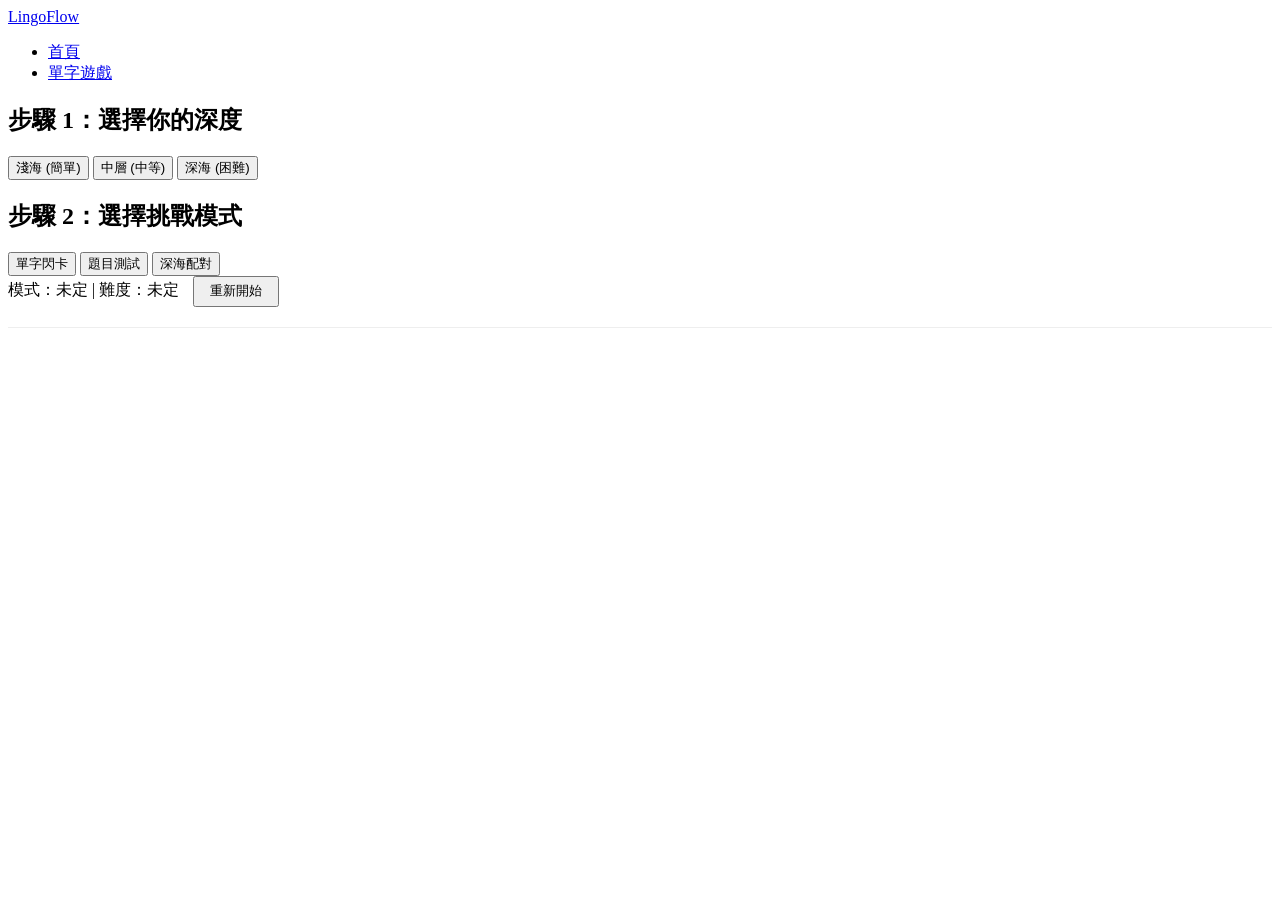
==== game.html @ fca6564c "Add initial game HTML structure and layout" ====
<!DOCTYPE html>
<html lang="zh-TW">
<head>
    <meta charset="UTF-8">
    <meta name="viewport" content="width=device-width, initial-scale=1.0">
    <title>LingoFlow | 挑戰中心</title>
    <link rel="stylesheet" href="style.css">
</head>
<body>
    <div class="jelly-bg" style="bottom: 10%; right: 10%;"></div>

    <header class="navbar">
        <a href="h.html" class="logo">Lingo<span>Flow</span></a>
        <nav>
            <ul class="nav-links">
                <li><a href="h.html">首頁</a></li>
                <li><a href="game.html">單字遊戲</a></li>
            </ul>
        </nav>
    </header>

    <main class="game-wrapper">
        <section id="step-1" class="selection-step">
            <h2>步驟 1：選擇你的深度</h2>
            <div class="option-group">
                <button class="btn-select level-btn" data-level="easy">淺海 (簡單)</button>
                <button class="btn-select level-btn" data-level="medium">中層 (中等)</button>
                <button class="btn-select level-btn" data-level="hard">深海 (困難)</button>
            </div>
        </section>

        <section id="step-2" class="selection-step hidden">
            <h2>步驟 2：選擇挑戰模式</h2>
            <div class="option-group">
                <button class="btn-select mode-btn" data-mode="flashcard">單字閃卡</button>
                <button class="btn-select mode-btn" data-mode="quiz">題目測試</button>
                <button class="btn-select mode-btn" data-mode="match">深海配對</button>
            </div>
        </section>

        <section id="game-arena" class="game-display hidden">
            <div class="game-header">
                <span id="current-info">模式：未定 | 難度：未定</span>
                <button id="btn-reset" onclick="location.reload()" class="btn-select" style="padding: 5px 15px; font-size: 0.8rem; margin-left: 10px;">重新開始</button>
            </div>
            <hr style="margin: 20px 0; border: 0; border-top: 1px solid #eee;">
            <div id="game-content"></div>
        </section>
    </main>

    <script src="main.js"></script>
</body>
</html>
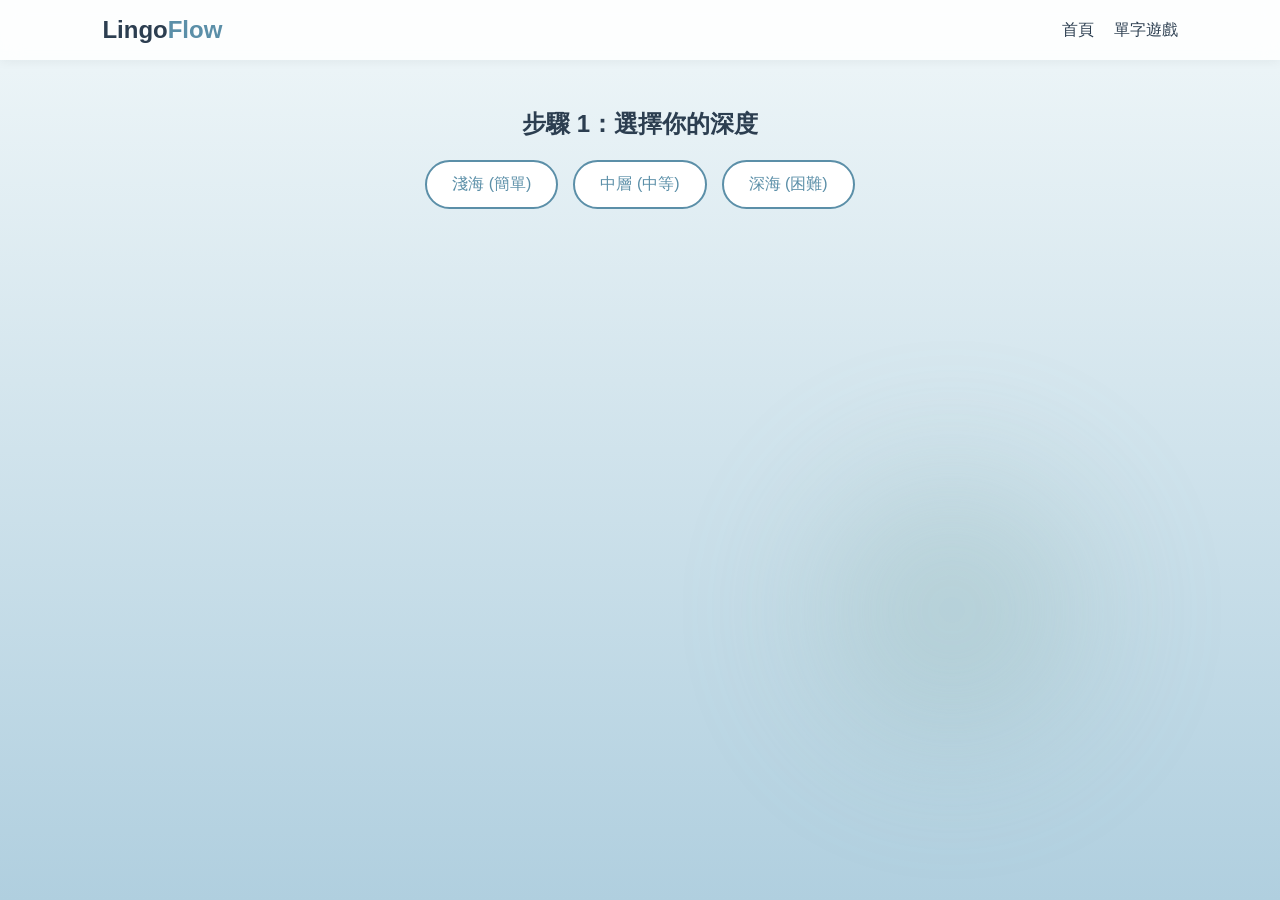
==== commit f95172cf: "Update links in game.html to point to index.html" ====
--- a/game.html
+++ b/game.html
@@ -10,10 +10,10 @@
     <div class="jelly-bg" style="bottom: 10%; right: 10%;"></div>
 
     <header class="navbar">
-        <a href="h.html" class="logo">Lingo<span>Flow</span></a>
+        <a href="index.html" class="logo">Lingo<span>Flow</span></a>
         <nav>
             <ul class="nav-links">
-                <li><a href="h.html">首頁</a></li>
+                <li><a href="index.html">首頁</a></li>
                 <li><a href="game.html">單字遊戲</a></li>
             </ul>
         </nav>
--- a/style.css
+++ b/style.css
@@ -0,0 +1,412 @@
+/* --- 1. 核心變數與全域設定 --- */
+:root {
+    --primary-blue: #5B8FA8;
+    --secondary-teal: #8FB3B0;
+    --accent-light: #E6F0F2;
+    --text-dark: #2C3E50;
+    --white: #FFFFFF;
+    --glass: rgba(255, 255, 255, 0.85);
+}
+
+* { margin: 0; padding: 0; box-sizing: border-box; }
+
+body {
+    background: linear-gradient(180deg, #F0F7F9 0%, #b0cfdf 100%);
+    min-height: 100vh;
+    background-attachment: fixed;
+    font-family: "Helvetica Neue", Arial, sans-serif;
+    color: var(--text-dark);
+}
+
+/* --- 2. 背景與動畫 (氣泡與水母) --- */
+.jelly-bg {
+    position: fixed; width: 400px; height: 400px;
+    background: radial-gradient(circle, var(--secondary-teal) 0%, transparent 70%);
+    filter: blur(60px); z-index: -1;
+    animation: float 10s ease-in-out infinite;
+    opacity: 0.4;
+}
+
+@keyframes float {
+    0%, 100% { transform: translate(0, 0); }
+    50% { transform: translate(-30px, -40px); }
+}
+
+.bubble {
+    position: fixed;
+    bottom: -100px;
+    background: rgba(255, 255, 255, 0.4);
+    border: 1px solid rgba(255, 255, 255, 0.8);
+    box-shadow: inset 0 0 10px rgba(255, 255, 255, 0.5);
+    border-radius: 50%;
+    pointer-events: none;
+    z-index: 1;
+    filter: blur(1px);
+    animation: rise infinite linear;
+}
+
+@keyframes rise {
+    0% { transform: translateY(0) translateX(0) scale(1); opacity: 0; }
+    10% { opacity: 0.8; }
+    90% { opacity: 0.4; }
+    100% { transform: translateY(-120vh) translateX(50px) scale(1.2); opacity: 0; }
+}
+
+/* --- 3. 導覽列 --- */
+.navbar {
+    display: flex; justify-content: space-between; align-items: center;
+    padding: 1rem 8%; background: var(--glass);
+    backdrop-filter: blur(10px); position: sticky; top: 0; z-index: 1000;
+    box-shadow: 0 2px 10px rgba(0,0,0,0.05);
+}
+.logo { font-size: 1.5rem; font-weight: bold; text-decoration: none; color: var(--text-dark); }
+.logo span { color: var(--primary-blue); }
+.nav-links { list-style: none; display: flex; gap: 20px; align-items: center; }
+.nav-links a { text-decoration: none; color: var(--text-dark); font-weight: 500; transition: color 0.3s; }
+.nav-links a:hover, .nav-links a.active { color: var(--primary-blue); }
+
+/* 導覽列登入按鈕 */
+.nav-login-btn {
+    background: var(--primary-blue);
+    color: white !important;
+    padding: 8px 20px !important;
+    border-radius: 25px;
+    transition: 0.3s;
+    font-weight: 500;
+}
+.nav-login-btn:hover {
+    background: var(--secondary-teal);
+    transform: translateY(-2px);
+    box-shadow: 0 4px 15px rgba(0,0,0,0.1);
+}
+
+/* --- 4. 首頁與共用組件 --- */
+.hero { text-align: center; padding: 80px 10%; }
+.hero h1 { font-size: 3rem; margin-bottom: 20px; }
+.hero h1 span { color: var(--primary-blue); }
+
+.btn-select {
+    padding: 12px 25px; background: white; border: 2px solid var(--primary-blue);
+    color: var(--primary-blue); border-radius: 30px; cursor: pointer;
+    font-size: 1rem; transition: 0.3s; text-decoration: none; display: inline-block;
+}
+.btn-select:hover, .btn-select.active { background: var(--primary-blue); color: white; }
+
+.word-card { 
+    background: white; padding: 30px; border-radius: 20px; 
+    box-shadow: 0 10px 30px rgba(0,0,0,0.05); max-width: 500px; margin: 20px auto; text-align: center;
+}
+.phonetic { display: block; color: #888; margin: 5px 0 15px; font-style: italic; }
+.translation { font-size: 1.2rem; font-weight: bold; margin-bottom: 10px; }
+.example { color: var(--primary-blue); font-size: 0.9rem; }
+
+/* 跑馬燈容器 */
+.marquee-container {
+    width: 100%;
+    background: rgba(91, 143, 168, 0.15); /* 使用你的主題色 primary-blue 的透明版 */
+    backdrop-filter: blur(5px);
+    overflow: hidden;
+    white-space: nowrap;
+    border-bottom: 1px solid rgba(91, 143, 168, 0.2);
+    padding: 8px 0;
+    z-index: 99;
+}
+
+/* 跑馬燈內容 */
+.marquee-content {
+    display: inline-block;
+    padding-left: 100%; /* 從右側開始 */
+    animation: marquee-flow 25s linear infinite; /* 25秒循環一次 */
+}
+
+.marquee-content span {
+    display: inline-block;
+    padding-right: 50px; /* 句子之間的間隔 */
+    color: var(--text-dark);
+    font-size: 0.95rem;
+    font-weight: 500;
+}
+
+/* 跑馬燈動畫軌跡 */
+@keyframes marquee-flow {
+    0% { transform: translateX(0); }
+    100% { transform: translateX(-100%); }
+}
+
+/* 滑鼠移上去時停止滾動（方便閱讀） */
+.marquee-container:hover .marquee-content {
+    animation-play-state: paused;
+}
+
+/* --- 5. 遊戲頁面樣式 --- */
+.hidden { display: none !important; }
+.game-wrapper { padding: 3rem 5%; max-width: 900px; margin: 0 auto; min-height: 80vh; }
+.selection-step { text-align: center; margin-bottom: 4rem; animation: fadeIn 0.5s ease; }
+.option-group { display: flex; justify-content: center; gap: 15px; margin-top: 20px; flex-wrap: wrap; }
+
+/* 配對遊戲 */
+.match-grid { display: grid; grid-template-columns: repeat(4, 1fr); gap: 12px; margin-top: 20px; }
+.match-card {
+    height: 100px; background: white; border-radius: 12px;
+    display: flex; align-items: center; justify-content: center;
+    cursor: pointer; border: 1px solid #ddd; transition: 0.3s; text-align: center; padding: 5px;
+}
+.match-card.selected { border-color: var(--primary-blue); background: var(--accent-light); }
+.match-card.matched { background: var(--secondary-teal); color: white; opacity: 0.5; pointer-events: none; }
+
+/* 閃卡 */
+.flashcard-container { perspective: 1000px; text-align: center; margin-top: 20px; }
+.flashcard {
+    width: 280px; height: 180px; margin: 0 auto 20px;
+    position: relative; transform-style: preserve-3d; transition: transform 0.6s; cursor: pointer;
+}
+.flashcard.flipped { transform: rotateY(180deg); }
+.card-front, .card-back {
+    position: absolute; width: 100%; height: 100%; backface-visibility: hidden;
+    display: flex; align-items: center; justify-content: center;
+    font-size: 1.8rem; border-radius: 15px; background: white; border: 2px solid var(--primary-blue);
+}
+.card-back { transform: rotateY(180deg); background: var(--accent-light); color: var(--primary-blue); }
+
+/* 測驗 */
+.quiz-box { text-align: center; }
+.quiz-word { font-size: 2.5rem; margin: 20px 0; color: var(--primary-blue); }
+.quiz-options { display: grid; grid-template-columns: 1fr 1fr; gap: 10px; max-width: 400px; margin: 0 auto; }
+.quiz-opt { padding: 15px; border: 1px solid #ddd; background: white; border-radius: 8px; cursor: pointer; }
+
+/* 勝利畫面 */
+.win-announcement { text-align: center; padding: 40px; background: white; border-radius: 20px; animation: popIn 0.5s; }
+
+/* --- 6. 影音學習頁面 (learn.html) --- */
+.learn-container { padding: 40px 5%; max-width: 1200px; margin: 0 auto; }
+.hero-mini { text-align: center; margin-bottom: 40px; }
+.hero-mini h2 { font-size: 2.2rem; color: var(--text-dark); margin-bottom: 10px; }
+.hero-mini p { color: #666; }
+
+.category-tabs { display: flex; justify-content: center; gap: 15px; margin-bottom: 40px; flex-wrap: wrap; }
+.tab-btn {
+    padding: 10px 25px; border: 1px solid var(--primary-blue);
+    background: rgba(255,255,255,0.6); border-radius: 20px; cursor: pointer;
+    color: var(--primary-blue); font-size: 1rem; transition: 0.3s;
+}
+.tab-btn:hover, .tab-btn.active { background: var(--primary-blue); color: white; }
+
+/* 影片卡片網格 */
+.video-grid {
+    display: grid;
+    grid-template-columns: repeat(auto-fit, minmax(300px, 1fr));
+    gap: 30px;
+}
+.video-card {
+    background: white; border-radius: 15px; overflow: hidden;
+    box-shadow: 0 10px 20px rgba(0,0,0,0.05); transition: transform 0.3s ease; cursor: pointer;
+}
+.video-card:hover { transform: translateY(-5px); box-shadow: 0 15px 30px rgba(0,0,0,0.1); }
+.video-thumbnail {
+    position: relative;
+    width: 100%;
+    height: 0;
+    padding-bottom: 56.25%; /* 保持 16:9 比例 */
+    background: #000;      /* 圖片載入前的底色 */
+    overflow: hidden;
+}
+.video-thumbnail img {
+    position: absolute;
+    top: 0;
+    left: 0;
+    width: 100%;
+    height: 100%;
+    object-fit: cover;    /* 確保圖片不變形地填滿 */
+    display: block;
+}
+.play-icon {
+    position: absolute;
+    top: 50%;
+    left: 50%;
+    transform: translate(-50%, -50%);
+    width: 60px;
+    height: 60px;
+    background: rgba(0, 0, 0, 0.6);
+    color: white;
+    border-radius: 50%;
+    display: flex;
+    align-items: center;
+    justify-content: center;
+    font-size: 1.5rem;
+    backdrop-filter: blur(5px);
+    z-index: 2;           /* 確保在圖片上方 */
+    transition: 0.3s;
+}
+.video-info { padding: 20px; }
+.video-info .tag {
+    display: inline-block; padding: 4px 12px; background: var(--accent-light);
+    color: var(--primary-blue); font-size: 0.8rem; border-radius: 10px; margin-bottom: 10px;
+}
+.video-info h3 { font-size: 1.1rem; margin-bottom: 8px; color: var(--text-dark); }
+.video-info p { font-size: 0.9rem; color: #777; line-height: 1.5; }
+/* 確保影片內容不會被切掉或顯示不全 */
+.video-thumbnail iframe {
+    position: absolute;
+    top: 0;
+    left: 0;
+    width: 100%;
+    height: 100%;
+    border: none;
+}
+
+/* 讓連結撐滿容器 */
+.video-link {
+    text-decoration: none;
+    display: block;
+}
+
+/* 播放按鈕的視覺效果 (這部分你原本的 CSS 已經有 play-icon，這裡做加強) */
+.video-thumbnail:hover .play-icon {
+    background: rgba(91, 143, 168, 0.9); /* 變成主題色 */
+    transform: translate(-50%, -50%) scale(1.1);
+}
+
+.video-thumbnail img {
+    width: 100%;
+    height: 100%;
+    object-fit: cover;
+    display: block;
+}
+
+/* 愛心收藏按鈕 */
+.favorite-btn {
+    position: absolute;
+    top: 10px;
+    right: 10px;
+    background: rgba(255, 255, 255, 0.9);
+    border: none;
+    border-radius: 50%;
+    width: 35px;
+    height: 35px;
+    display: flex;
+    align-items: center;
+    justify-content: center;
+    cursor: pointer;
+    z-index: 10;
+    transition: 0.3s;
+    font-size: 1.2rem;
+    color: #ccc; /* 預設灰色 */
+    box-shadow: 0 2px 5px rgba(0,0,0,0.1);
+}
+
+.favorite-btn:hover {
+    transform: scale(1.1);
+}
+
+.favorite-btn.active {
+    color: #ff6b6b; /* 收藏後變紅色 */
+}
+/* --- 7. 登入頁面 (login.html) --- */
+/* 專用的 body class，確保背景全滿 */
+.login-page-body {
+    background: linear-gradient(135deg, #e0f2f1 0%, #bbdfff 100%);
+    display: flex; justify-content: center; align-items: center;
+    min-height: 100vh; margin: 0; overflow: hidden;
+}
+
+.login-wrapper {
+    position: relative; z-index: 10; width: 100%; max-width: 420px; padding: 20px;
+}
+
+.login-card {
+    background: rgba(255, 255, 255, 0.7);
+    backdrop-filter: blur(15px); -webkit-backdrop-filter: blur(15px);
+    border: 1px solid rgba(255, 255, 255, 0.4);
+    border-radius: 30px; padding: 40px;
+    box-shadow: 0 20px 40px rgba(0,0,0,0.1); text-align: center;
+}
+
+.login-header h2 { color: var(--text-dark); margin: 15px 0 5px 0; }
+.login-header p { color: #666; font-size: 0.9rem; margin-bottom: 30px; }
+
+.input-group { text-align: left; margin-bottom: 20px; }
+.input-group label {
+    display: block; margin-bottom: 8px; margin-left: 10px;
+    font-size: 0.85rem; color: var(--primary-blue); font-weight: bold;
+}
+.input-group input {
+    width: 100%; padding: 12px 20px; border-radius: 20px;
+    border: 1px solid rgba(0,0,0,0.1); background: rgba(255,255,255,0.8);
+    outline: none; transition: 0.3s;
+}
+.input-group input:focus {
+    border-color: var(--primary-blue); background: white;
+    box-shadow: 0 0 10px rgba(91, 143, 168, 0.2);
+}
+
+.login-footer { margin-top: 25px; font-size: 0.9rem; }
+.login-footer a { color: var(--primary-blue); text-decoration: none; font-weight: bold; }
+.back-home { display: block; margin-top: 15px; font-size: 0.8rem; opacity: 0.6; }
+.back-home:hover { opacity: 1; }
+
+/* --- 動畫 keyframes --- */
+@keyframes fadeIn { from { opacity: 0; transform: translateY(10px); } to { opacity: 1; transform: translateY(0); } }
+@keyframes popIn { from { transform: scale(0.8); opacity: 0; } to { transform: scale(1); opacity: 1; } }
+
+/* --- 響應式調整 --- */
+@media (max-width: 600px) {
+    .match-grid { grid-template-columns: repeat(2, 1fr); }
+    .quiz-options { grid-template-columns: 1fr; }
+    .hero { padding: 50px 5%; }
+    .hero h1 { font-size: 2rem; }
+}
+/* 登出按鈕樣式 */
+.logout-link {
+    font-size: 0.85rem;
+    color: #ff6b6b;
+    text-decoration: none;
+    border: 1px solid #ff6b6b;
+    padding: 3px 10px;
+    border-radius: 15px;
+    transition: 0.3s;
+}
+
+.logout-link:hover {
+    background: #ff6b6b;
+    color: white;
+}
+.mouse-trail {
+    position: absolute;
+    background: radial-gradient(circle, rgba(143, 179, 176, 0.8) 0%, rgba(91, 143, 168, 0) 70%);
+    border-radius: 50%;
+    pointer-events: none;
+    z-index: 9999;
+    transform: translate(-50%, -50%);
+    animation: trail-fade 0.8s ease-out forwards;
+}
+
+@keyframes trail-fade {
+    0% {
+        transform: translate(-50%, -50%) scale(1);
+        opacity: 0.6;
+    }
+    100% {
+        transform: translate(-50%, -50%) scale(0);
+        opacity: 0;
+    }
+}
+.liquid-trail {
+    position: absolute;
+    width: 25px;
+    height: 25px;
+    /* 使用深海藍到透白的漸層，模擬水下折射 */
+    background: radial-gradient(circle, rgba(91, 143, 168, 0.6) 0%, rgba(143, 179, 176, 0) 70%);
+    border-radius: 50%;
+    pointer-events: none;
+    z-index: 9999;
+    transform: translate(-50%, -50%);
+    /* 關鍵：混合模式讓它在深色背景發光，淺色背景柔和 */
+    mix-blend-mode: multiply; 
+    filter: blur(4px);
+    transition: opacity 0.5s, transform 0.5s;
+}
+
+/* 針對深色區域，我們微調混合模式讓質感提升 */
+#ambient-ocean ~ .liquid-trail {
+    mix-blend-mode: screen; 
+}
